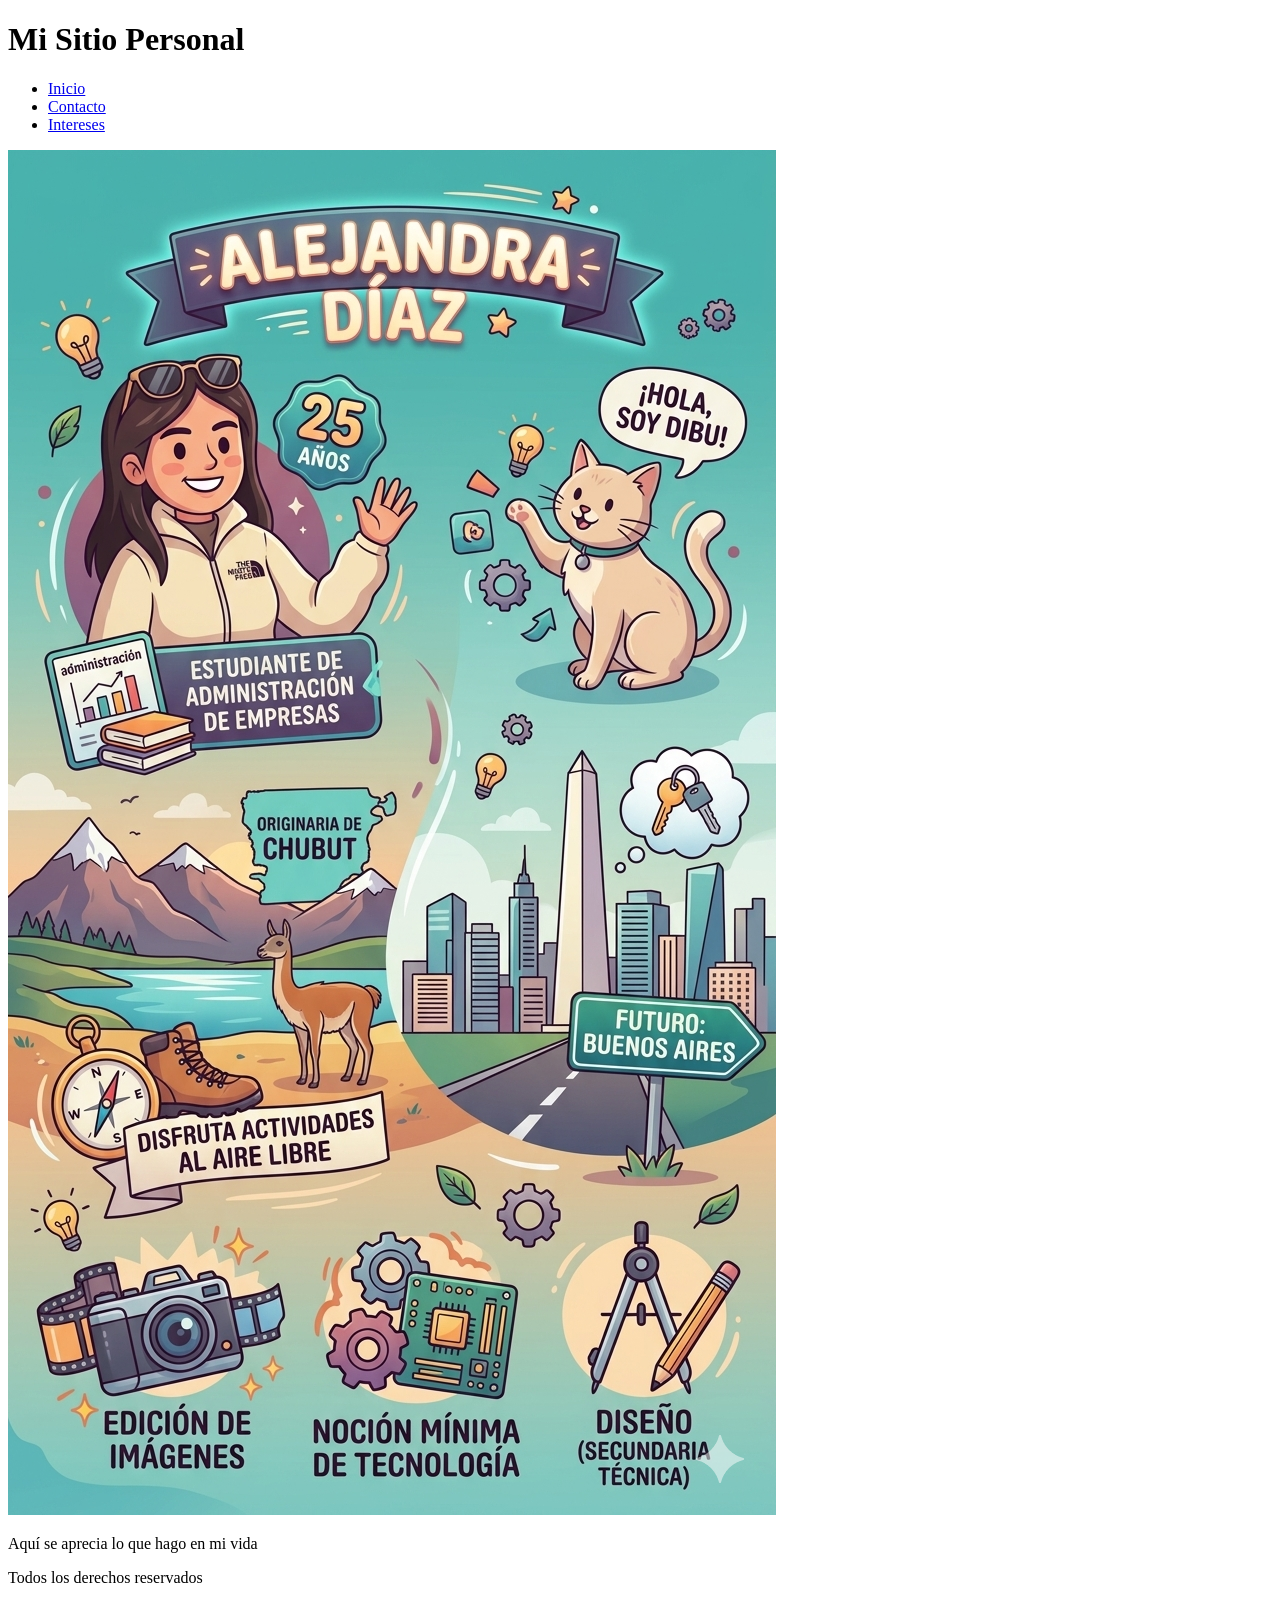
==== index.html @ cb4c3335 "Version1" ====
<!DOCTYPE html>
<html lang="es">
<head>
    <meta charset="UTF-8">
    <meta name="viewport" content="width=device-width, initial-scale=1.0">
    <title>Mi primer sitio</title>
</head>
<body>
    <header>
        <h1>Mi Sitio Personal</h1>
        <nav>
            <ul>
                <li><a href="index.html">Inicio</a></li>
                <li><a href="contacto.html">Contacto</a></li>
                <li><a href="intereses.html">Intereses</a></li>
            </ul>
        </nav>
    </header>
    <main>
        <img src="img/Info1.png" alt="infografia de Alejandra Diaz">
        <p>Aquí se aprecia lo que hago en mi vida</p>
    </main>
    <footer>
        <p>Todos los derechos reservados</p>
    </footer>
</body>
</html>
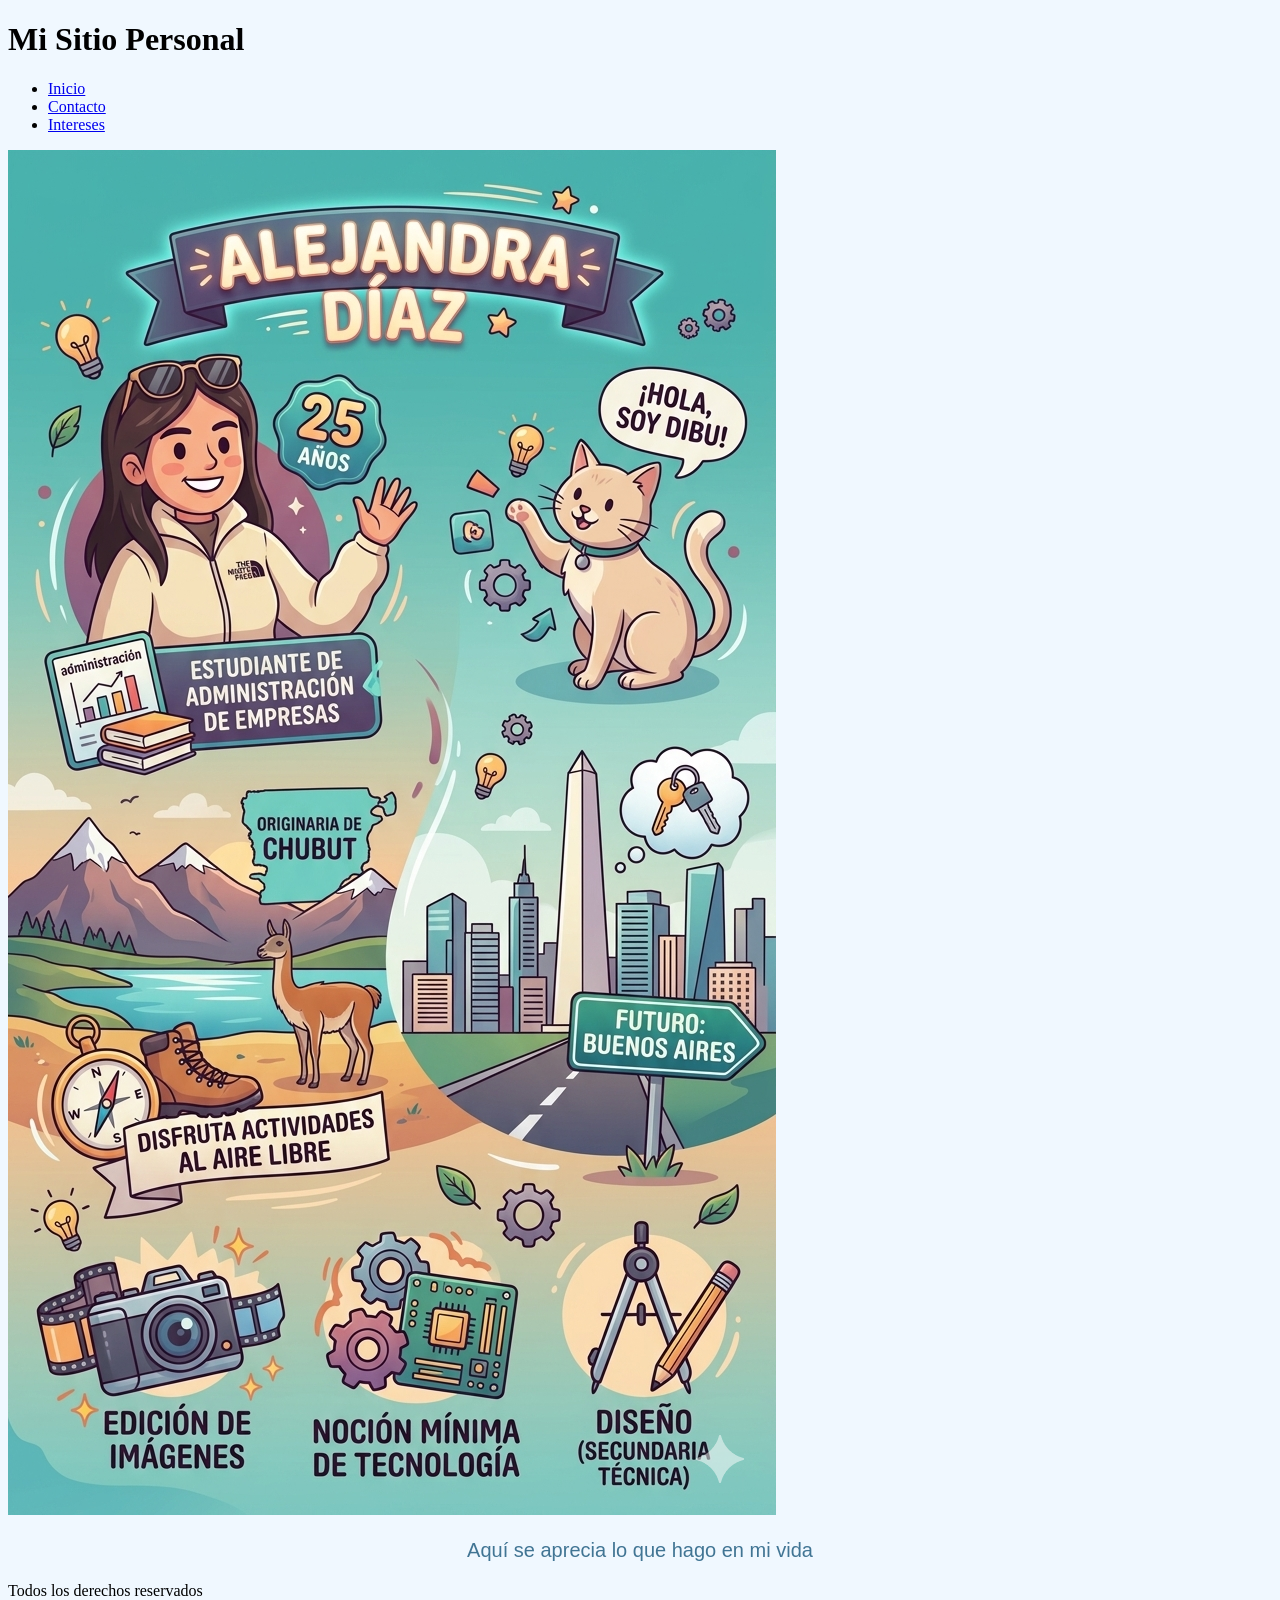
==== commit 8d3d1229: "Version 2 Version 2" ====
--- a/index.html
+++ b/index.html
@@ -1,11 +1,14 @@
 <!DOCTYPE html>
 <html lang="es">
 <head>
+ 
     <meta charset="UTF-8">
     <meta name="viewport" content="width=device-width, initial-scale=1.0">
-    <title>Mi primer sitio</title>
+    <title>Mi primer sitio</title>   
+    <link rel="stylesheet" href="estilos/estilo1.css">
 </head>
 <body>
+    <body style="background-color:aliceblue;"></body>
     <header>
         <h1>Mi Sitio Personal</h1>
         <nav>
@@ -17,8 +20,8 @@
         </nav>
     </header>
     <main>
-        <img src="img/Info1.png" alt="infografia de Alejandra Diaz">
-        <p>Aquí se aprecia lo que hago en mi vida</p>
+        <img class="imagenestilo" src="img/Info1.png" alt="infografia de Alejandra Diaz">
+        <p style="text-align: center; color:#417594; font-family: Haettenschweiler, 'Arial Narrow Bold', sans-serif; font-size: 20px;" >Aquí se aprecia lo que hago en mi vida</p>
     </main>
     <footer>
         <p>Todos los derechos reservados</p>
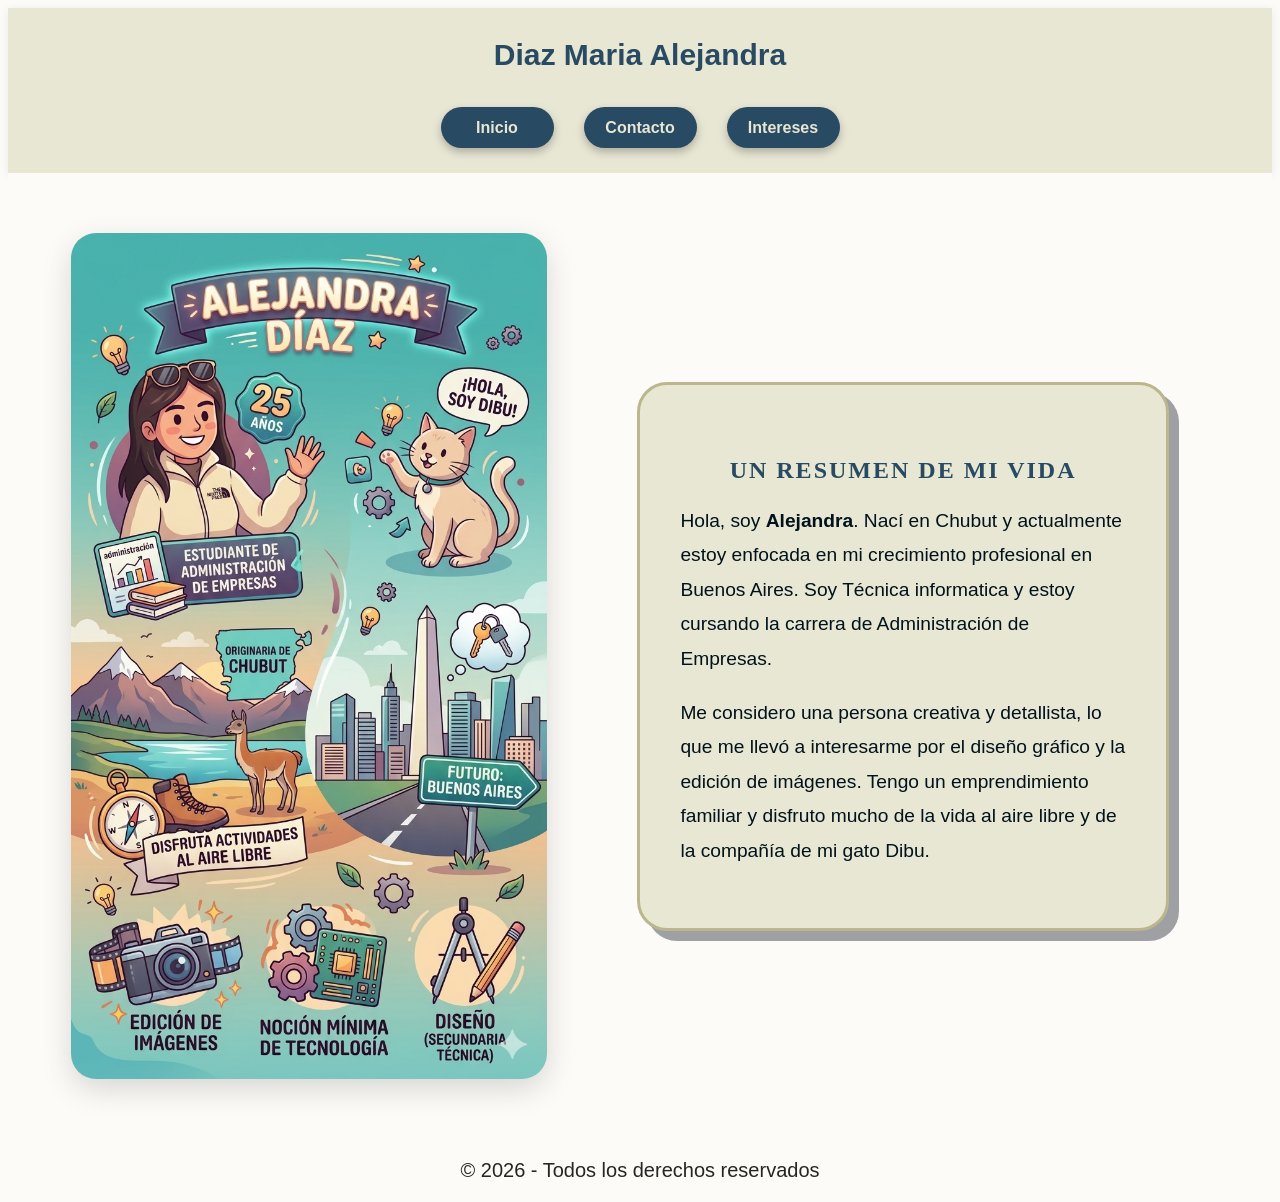
==== commit ad05fffa: "Version 4" ====
--- a/index.html
+++ b/index.html
@@ -1,30 +1,48 @@
 <!DOCTYPE html>
 <html lang="es">
 <head>
- 
     <meta charset="UTF-8">
     <meta name="viewport" content="width=device-width, initial-scale=1.0">
     <title>Mi primer sitio</title>   
     <link rel="stylesheet" href="estilos/estilo1.css">
 </head>
 <body>
-    <body style="background-color:aliceblue;"></body>
     <header>
-        <h1>Mi Sitio Personal</h1>
+        <h1>Diaz Maria Alejandra</h1>
         <nav>
-            <ul>
-                <li><a href="index.html">Inicio</a></li>
-                <li><a href="contacto.html">Contacto</a></li>
-                <li><a href="intereses.html">Intereses</a></li>
+            <ul class="menu">
+                <li class="boton"><a href="index.html">Inicio</a></li>
+                <li class="boton"><a href="contacto.html">Contacto</a></li>
+                <li class="boton"><a href="intereses.html">Intereses</a></li>
             </ul>
         </nav>
     </header>
-    <main>
-        <img class="imagenestilo" src="img/Info1.png" alt="infografia de Alejandra Diaz">
-        <p style="text-align: center; color:#417594; font-family: Haettenschweiler, 'Arial Narrow Bold', sans-serif; font-size: 20px;" >Aquí se aprecia lo que hago en mi vida</p>
+
+    <main class="contenedor-principal">
+        <div class="columna-izquierda"> 
+            <img class="imagenestilo" src="img/Info1.png" alt="infografia de Alejandra Diaz">
+        </div>
+
+        <div class="columna-derecha">
+            <div class="tarjeta-vida">
+            <div class="textovida">
+                <h4>UN RESUMEN DE MI VIDA</h4>
+                <p>
+                    Hola, soy <strong>Alejandra</strong>. Nací en Chubut y actualmente estoy 
+                    enfocada en mi crecimiento profesional en Buenos Aires. Soy Técnica informatica 
+                    y estoy cursando la carrera de Administración de Empresas.
+                </p>
+                <p>
+                    Me considero una persona creativa y detallista, lo que me llevó a interesarme por el 
+                    diseño gráfico y la edición de imágenes. Tengo un emprendimiento familiar 
+                    y disfruto mucho de la vida al aire libre y de la compañía de mi gato Dibu.
+                </p>
+            </div> 
+            </div>
+        </div>
     </main>
     <footer>
-        <p>Todos los derechos reservados</p>
+        <p>© 2026 - Todos los derechos reservados</p>
     </footer>
 </body>
 </html>
--- a/estilos/estilo1.css
+++ b/estilos/estilo1.css
@@ -0,0 +1,370 @@
+h1{
+    font-family: 'Poppins', sans-serif;
+    font-size: 30px;
+    color: #284a62; 
+    text-align: center;
+    margin: 20px;
+}
+
+h2{
+    font-size: 25px;
+    text-align: center;
+    color: #284a62;
+}
+
+p{
+    font-size: 20px;
+}
+header{
+    background-color: #e8e7d4; 
+    padding: 10px 0px;
+    justify-content: center;
+    align-items: center;
+    margin-bottom: 20px;
+    width: 100%;
+    margin: 0;
+    box-shadow: 0 2px 10px rgba(0,0,0,0.08);
+}
+
+ul{
+    font-family:Arial, Helvetica, sans-serif;
+    font-size: 16px;
+    color:black;
+}
+nav{
+    display: flex;
+    justify-content: center;
+    width: 100%;
+}
+body{
+    background-color: #fcfbf7;
+    font-family: sans-serif;
+    color: #262626;
+}
+/* Contenedor Principal */
+.contenedor-principal {
+    background-color:#fcfbf7;
+    display: flex;
+    flex-wrap: wrap;
+    align-items: center; /* Centra verticalmente imagen y texto entre sí */
+    justify-content: center;
+    gap: 50px; /* Más espacio entre columnas */
+    padding: 60px 5%; /* Padding lateral en porcentaje para que respire */
+    max-width: 1600px; /* Aumentamos el máximo para pantallas 4k o anchas */
+    margin: 0 auto;
+    min-height: 80vh; /* Hace que la sección sea alta y no se vea "chica" */
+
+}
+/* Lado Izquierdo */
+.columna-izquierda {
+    flex: 1 1 450px;
+    justify-content: center;
+    align-items: center;
+    display: flex;
+    max-width: 600px;
+}
+
+/* Lado Derecho */
+.columna-derecha {
+    flex: 1.2 1 500px;
+    padding: 40px;
+    display: flex;
+    flex-direction: column;
+    justify-content: center;
+}
+.textovida h4 {
+    font-size: 1.5rem;
+    margin-bottom: 20px;
+    color: #284a62;
+    text-transform: uppercase;
+    letter-spacing: 2px;
+}
+
+.textovida p {
+    font-size: 1.2rem;
+    line-height: 1.8;
+    color: #00121b;
+}
+.tarjeta-vida{
+    background-color: #e8e7d4; 
+    border: 3px solid #bcb68f;
+    border-radius: 30px;
+    padding: 40px;
+    position: relative;
+    box-shadow: 10px 10px 0px #9fa0a4;
+}
+#Cuento{
+    font-family: 'Gill Sans', 'Gill Sans MT', Calibri, 'Trebuchet MS', sans-serif;
+    font-size: 20px;
+    text-align: center;
+    background-color: azure;
+    color: #0E3F4A;
+    width: 100%;
+}
+h4{
+    font-family:Cambria, Cochin, Georgia, Times, 'Times New Roman', serif;
+    text-align: center;
+    color: #284a62;
+}
+footer{
+    text-align: center;
+    
+}
+.imagenestilo{
+    width: 100%;
+    height: auto;
+    max-width: 100%;
+    border-radius: 25px;
+    box-shadow: 0 10px 30px rgba(0,0,0,0.15);
+
+}
+
+#gato{
+    width: 100%;
+    margin: 0;
+    border: 20px;
+    display: flex;
+}
+
+.boton{
+    width: 113px;
+    height: 41px;
+    background: #284a62; 
+    border-radius: 40px;
+    margin: 15px;
+    list-style: none;
+    filter: drop-shadow(0 4px 4px rgba(0, 0, 0, 0.25));
+    display: flex;
+    align-items: center;
+    justify-content: center;
+    font-family:sans-serif;
+}
+
+.boton a{
+    color: #e8e7d4;
+    text-decoration: none;
+    font-weight: 600;
+}
+
+.menu{
+    display: flex;
+    justify-self: center;
+    padding: 0;
+    margin:0;
+}
+
+.seccion{
+    background-color: #284a62;
+    margin: 0px;
+    padding: 50px 20px;
+    box-shadow: 0 2px 4px 0 rgba(0, 0, 0, 0.25);
+}
+
+.datocontacto{
+    background-color: #e8e7d4;
+    padding: 20px;
+    align-items: center;
+    flex-direction: column;
+    display: flex;
+    align-items: center;
+    width: 280px;
+    min-height: 90px;
+    justify-content: center;
+    text-align: center;
+    flex: 0 1 280px;
+    color: #00121b;
+    box-shadow: 0 2px 4px 0 rgba(0, 0, 0, 0.25);
+}
+.frase-contacto{
+    color: #e8e7d4;
+    text-align: center;
+    max-width: 500px;
+    margin: 0 auto 30px;
+    font-size: 1.1rem;
+}
+
+.contacto{
+    margin:0;
+    font-family: Arial, sans-serif;
+    align-items: center;
+    text-align: center;
+    flex-direction: column;
+    display: flex;
+}
+
+.tarjeta-contacto{
+    display: flex;
+    flex-direction: row;
+    flex-wrap: wrap;
+    justify-content: center;
+    align-items: stretch;
+    width: 100%;
+    padding: 20px;
+    gap: 10px;
+    padding: 20px;
+}
+/*Edicion de fotos en intereses*/
+
+.flotante-edicion{
+    display: flex;
+    justify-content: center;
+    gap: 30px;
+    padding: 10px 20 px 30px;
+    flex-wrap: wrap;
+}
+
+.cuadro-edicion{
+    flex: 1 1 300px;
+    max-width: 450px;
+    background-color: #e8e7d4;
+    padding: 15px;
+    flex-direction: column;
+    border-radius: 16px;
+    box-shadow: 0 10px 25px rgba(0,0,0,0.1);
+}
+.cuadro-edicion img{
+    width: 100%;
+    height: 280px;
+    border-radius: 10px;
+    object-fit: cover;
+    display: flex;
+    aspect-ratio: 1 / 1;
+    overflow: hidden;
+    align-items: center;
+}
+.banner-naturaleza{
+    width: 100%;
+    border-radius: 0;
+    max-height: 420px;
+    overflow: hidden;
+    margin-bottom: 10px;
+}
+
+.banner-naturaleza img{
+    width: 100%;
+    height: 420px;
+    object-fit: cover;
+    display: block;
+}
+
+.galeria-gato{
+    display: flex;
+    justify-content: center;
+    gap: 24px;
+    flex-wrap: wrap;
+    padding: 10px 20px 40px;
+}
+
+.cuadro-gato{
+    flex: 1 1 200px;
+    max-width: 280px;
+    background-color: #e8e7d4;
+    border-radius: 20px;
+    overflow: hidden;
+    box-shadow: 0 8px 20px rgba(0,0,0,0.1);
+}
+
+.cuadro-gato img{
+    width: 100%;
+    height: 400px;
+    object-fit: cover;
+    display: block;
+}
+
+/*cuento de terror*/
+
+.tarjeta-cuento{
+    background-color: #284a62;
+    margin: 20px auto;
+    width: 90%;
+    padding: 30px;
+    font-family: 'Times New Roman', Times, serif;
+    border-radius: 20px;
+    border: none;
+    line-height: 1.8;
+    box-shadow: 0 4px 10px rgba(0,0,0,0.1);
+    
+}
+.cuento-etiqueta{
+    font-size: 0.75rem;
+    letter-spacing: 4px;
+    text-transform: uppercase;
+    color: #f7f1ea;
+    margin-bottom: 14px;
+    font-weight: 600;
+    justify-self:center;
+}
+
+.cuento-titulo{
+    justify-self: center;
+    font-weight: 600;
+    color: #e8e7d4;
+}
+.cuento-resumen p {
+    color: white;             /* texto claro legible */
+    font-size: 1rem;
+    line-height: 1.9;
+}
+.cuento-autor{
+    font-style: italic;
+    font-size:large;
+    color: #bcb68f;
+}
+
+.link-cuento{
+    align-items: center;
+    text-decoration: none;
+    font-size:18px;
+    justify-items:center;
+    color: #f2e9e8;
+}
+
+
+@media (max-width: 600px){
+.menu{
+    flex-direction: column;
+    align-items: center;
+    padding:0;
+}
+.boton{
+    width: 200px;
+}
+
+h1{
+    font-size: 32px;
+}
+
+.imagenestilo{
+    width: 90%;
+}
+.tarjeta-contacto{
+    flex-direction: column;
+    align-items: center;
+    width: 100%;
+    gap:12px;
+}
+.datocontacto{
+    width: 85%;
+    max-width: 100%;
+    flex: unset;
+    padding: 14px 20px;
+}
+.textocuento{
+    width: 95%;
+    padding: 20px;
+}
+.cuadro-edicion {
+        flex: 1 1 100%;
+        max-width: 100%;
+}
+.cuadro-gato {
+        flex: 1 1 100%;
+        max-width: 100%;
+}
+ 
+.banner-naturaleza img { height: 220px; }
+ 
+.Tarjeta-cuento {
+        padding: 35px 22px 30px;
+}
+}
